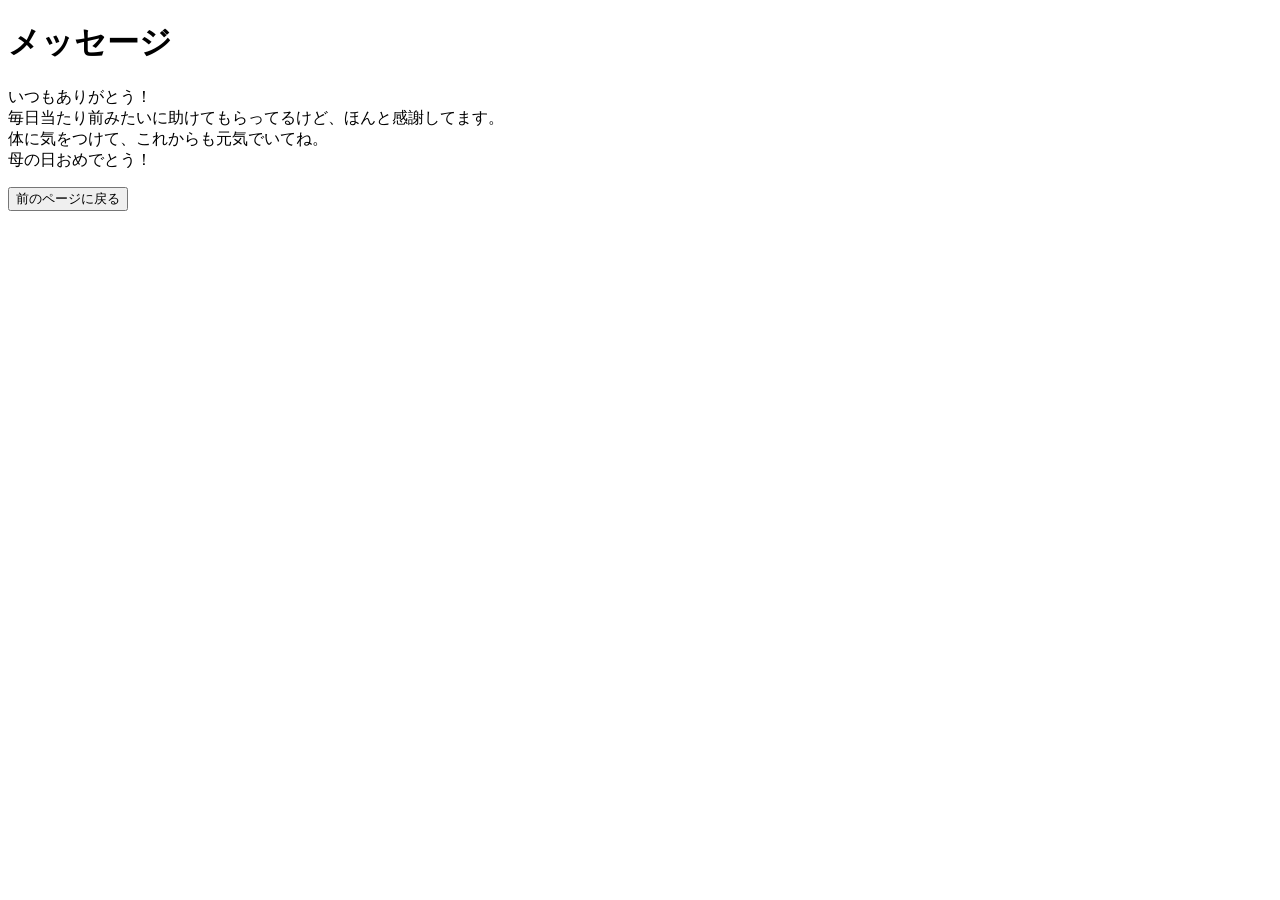
==== message.html @ aa0232e0 "Create message.html" ====
<!DOCTYPE html>
<html>

<head>
  <meta charset="utf-8">
  <meta name="viewport" content="width=device-width, initial-scale=1.0">
  <link rel="stylesheet" href="style.css">

  <title>ありがとう</title>
</head>

<body>

  <div class="card">
    <h1 class="title">メッセージ</h1>

    <p>
      いつもありがとう！ <br>
      毎日当たり前みたいに助けてもらってるけど、ほんと感謝してます。<br>
      体に気をつけて、これからも元気でいてね。<br>
      母の日おめでとう！
    </p>
  </div>
<a href="index.html">
  <button>前のページに戻る</button>
</body>

</html>
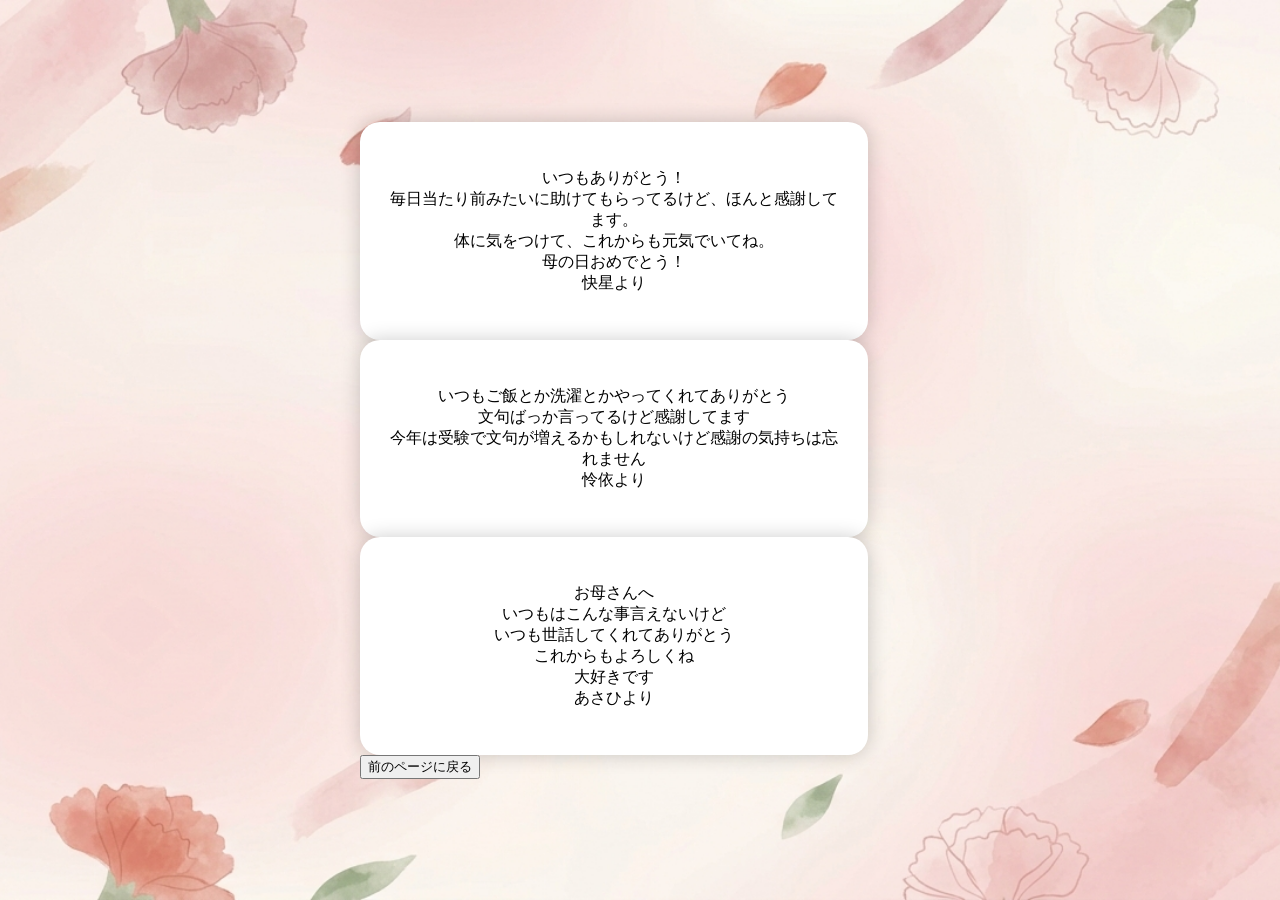
==== commit 9904bc8a: "Update message.html" ====
--- a/message.html
+++ b/message.html
@@ -1,28 +1,48 @@
 <!DOCTYPE html>
-<html>
+<html lang="ja">
 
 <head>
   <meta charset="utf-8">
   <meta name="viewport" content="width=device-width, initial-scale=1.0">
-  <link rel="stylesheet" href="style.css">
-
+  <link rel="stylesheet" href="stylesheet.css">
   <title>ありがとう</title>
 </head>
 
 <body>
 
-  <div class="card">
-    <h1 class="title">メッセージ</h1>
+  <div class="container">
 
-    <p>
-      いつもありがとう！ <br>
-      毎日当たり前みたいに助けてもらってるけど、ほんと感謝してます。<br>
-      体に気をつけて、これからも元気でいてね。<br>
-      母の日おめでとう！
-    </p>
-  </div>
-<a href="index.html">
-  <button>前のページに戻る</button>
+    <div class="card">
+      <p>
+        いつもありがとう！ <br>
+        毎日当たり前みたいに助けてもらってるけど、ほんと感謝してます。<br>
+        体に気をつけて、これからも元気でいてね。<br>
+        母の日おめでとう！<br>
+        快星より
+      </p>
+    </div>
+
+    <div class="card">
+      <p>いつもご飯とか洗濯とかやってくれてありがとう<br>
+        文句ばっか言ってるけど感謝してます<br>
+        今年は受験で文句が増えるかもしれないけど感謝の気持ちは忘れません<br>
+        怜依より</p>
+    </div>
+
+    <div class="card">
+      <p>お母さんへ<br>
+        いつもはこんな事言えないけど<br>
+        いつも世話してくれてありがとう<br>
+        これからもよろしくね<br>
+        大好きです<br>
+        あさひより</p>
+    </div>
+    <a href="index.html">
+        <button>前のページに戻る</button>
+    </a>
+    </div>
+
+  
+
 </body>
-
 </html>
--- a/stylesheet.css
+++ b/stylesheet.css
@@ -0,0 +1,35 @@
+body{
+  margin:0;
+  background: linear-gradient(135deg,#ffd6e7,#fff0f5);
+
+  display:flex;
+  justify-content:center;
+  align-items:center;
+
+  height:100vh;
+}
+
+.card{
+  background:white;
+  width:80%;
+  max-width:500px;
+
+  padding:30px;
+
+  border-radius:20px;
+
+  text-align:center;
+
+  box-shadow:0 0 20px rgba(0,0,0,0.2);
+}
+
+.title{
+  color:#ff4f87;
+}
+body{
+  margin: 0;
+  background-image: url("hahanohi.png");
+  background-size: cover;
+  background-position: center;
+  background-repeat: no-repeat;
+}
